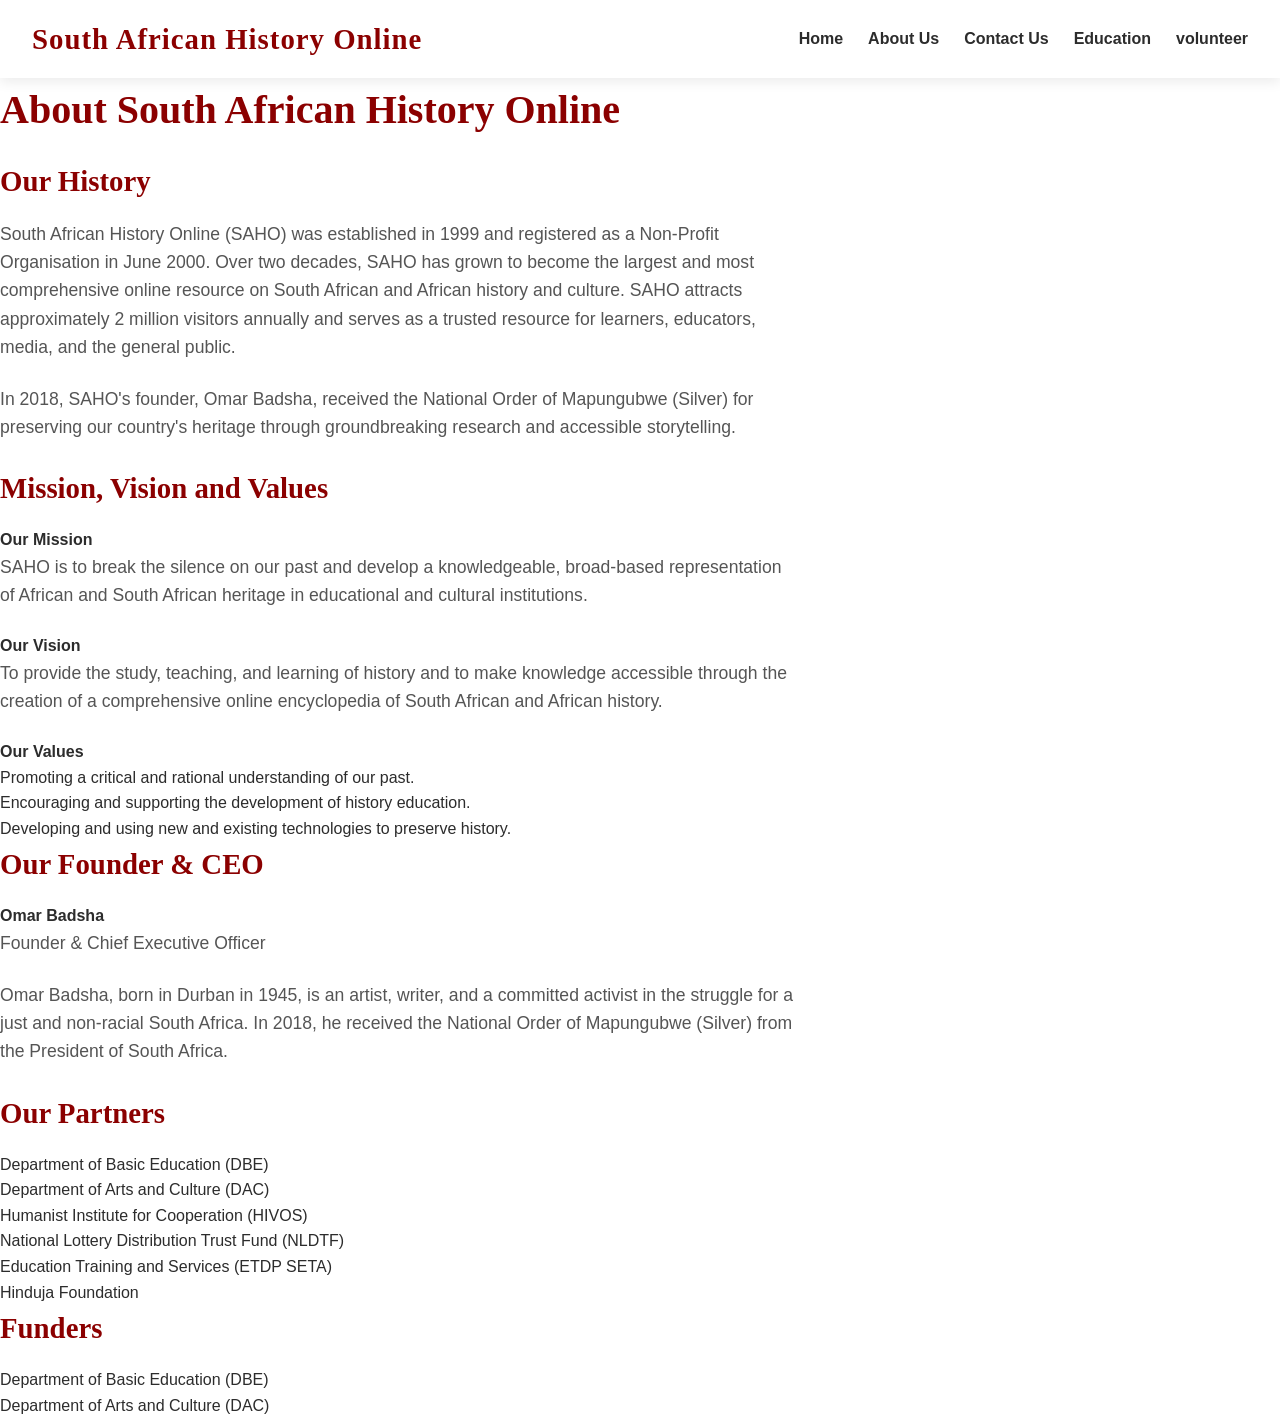
==== about.html @ 669ac206 "git push" ====
<!DOCTYPE html>
<html lang="en">
<head>
    <meta charset="UTF-8">
    <meta name="viewport" content="width=device-width, initial-scale=1.0">
    <link rel="stylesheet" href="style.css">
    
    <title>South African History Online</title>
    
</head>
<body>

    
<header>
<a>
           
<h1>South African History Online</h1>
</a>
        
<nav>
    <ul>
    <li><a href="index.html">Home</a></li>
    <li><a href="about.html">About Us</a></li>
    <li><a href="contact.html">Contact Us</a></li>
    <li><a href="education.html">Education</a></li>
    <li><a href="volunteer.html">volunteer</a></li>
                
    </ul>
</nav>


    </header>
<section id="about-us">
           
<h2>About South African History Online</h2>

            
    
<section>
    <h3>Our History</h3>
    <p>South African History Online (SAHO) was established in 1999 and registered as a Non-Profit Organisation in June 2000. Over two decades, SAHO has grown to become the largest and most comprehensive online resource on South African and African history and culture. SAHO attracts approximately 2 million visitors annually and serves as a trusted resource for learners, educators, media, and the general public.</p>
    <p>In 2018, SAHO's founder, Omar Badsha, received the National Order of Mapungubwe (Silver) for preserving our country's heritage through groundbreaking research and accessible storytelling.</p>
</section>

    <section>
     <h3>Mission, Vision and Values</h3>

<article>
    <h4>Our Mission</h4>
    <p>SAHO is to break the silence on our past and develop a knowledgeable, broad-based representation of African and South African heritage in educational and cultural institutions.</p>
     </article>

 <article>
    <h4>Our Vision</h4>
    <p>To provide the study, teaching, and learning of history and to make knowledge accessible through the creation of a comprehensive online encyclopedia of South African and African history.</p>
    </article>

    <article>
    <h4>Our Values</h4>
        <ul>
    <li>Promoting a critical and rational understanding of our past.</li>
    <li>Encouraging and supporting the development of history education.</li>
    <li>Developing and using new and existing technologies to preserve history.</li>
        </ul>
    </article>
    </section>

    <section>
    <h3>Our Founder & CEO</h3>
        <article>
        <h4>Omar Badsha</h4>
        <p>Founder & Chief Executive Officer</p>
        <p>Omar Badsha, born in Durban in 1945, is an artist, writer, and a committed activist in the struggle for a just and non-racial South Africa. In 2018, he received the National Order of Mapungubwe (Silver) from the President of South Africa.</p>
    </article>
     </section>

    <section>
    <h3>Our Partners</h3>
    <ul>
        <li>Department of Basic Education (DBE)</li>
        <li>Department of Arts and Culture (DAC)</li>
        <li>Humanist Institute for Cooperation (HIVOS)</li>
        <li>National Lottery Distribution Trust Fund (NLDTF)</li>
        <li>Education Training and Services (ETDP SETA)</li>
        <li>Hinduja Foundation</li>
        </ul>
    </section>

   
    <section>
        
    <h3>Funders</h3>
    <ul>
     <li>Department of Basic Education (DBE)</li>
    <li>Department of Arts and Culture (DAC)</li>
                    
    </ul>
    </section>
        </section>
---- style.css ----
/* --- GLOBAL RESET & FONTS --- */
* {
    margin: 0;
    padding: 0;
    box-sizing: border-box;
}

:root {
    --primary-red: #8B0000; /* Deep SAHO Red */
    --accent-gold: #D4AF37; /* Historical Gold */
    --text-dark: #2c2c2c;
    --text-light: #555555;
    --white: #ffffff;
    --font-heading: 'Georgia', 'Times New Roman', serif;
    --font-body: 'Segoe UI', Tahoma, Geneva, Verdana, sans-serif;
}

body {
    font-family: var(--font-body);
    color: var(--text-dark);
    line-height: 1.6;
    /* Smooth scrolling for a better user experience */
    scroll-behavior: smooth; 
}

/* --- HEADER & NAVIGATION (Same on all pages) --- */
header {
    background-color: var(--white);
    box-shadow: 0 4px 12px rgba(0,0,0,0.08);
    padding: 1rem 2rem;
    display: flex;
    justify-content: space-between;
    align-items: center;
    flex-wrap: wrap;
    position: sticky;
    top: 0;
    z-index: 1000;
}

header h1 {
    font-family: var(--font-heading);
    color: var(--primary-red);
    font-size: 1.8rem;
    letter-spacing: 1px;
}

nav ul {
    list-style: none;
    display: flex;
    gap: 25px;
}

nav a {
    text-decoration: none;
    color: var(--text-dark);
    font-weight: 600;
    font-size: 1rem;
    transition: all 0.3s ease;
    padding-bottom: 5px;
}

nav a:hover {
    color: var(--primary-red);
    border-bottom: 3px solid var(--accent-gold);
}

/* --- CREATIVE PAGE BACKGROUNDS --- */
/* Each page gets a unique soft, warm background color */
.bg-home { background-color: #fdfbf7; } /* Warm Cream */
.bg-about { background-color: #f4f8f4; } /* Soft Sage/Forest tint */
.bg-contact { background-color: #f0f5fa; } /* Soft Sky/Blue tint */
.bg-education { background-color: #fcf5eb; } /* Soft Amber/Parchment */
.bg-volunteer { background-color: #f9f4f6; } /* Soft Rose/Plum tint */

/* --- MAIN CONTENT LAYOUT (Centers everything) --- */
main {
    max-width: 1000px;
    margin: 0 auto;
    padding: 4rem 2rem;
    display: flex;
    flex-direction: column;
    align-items: center; /* Centers content horizontally */
    text-align: center;
}

h2, h3 {
    font-family: var(--font-heading);
    color: var(--primary-red);
    margin-bottom: 1rem;
}

h2 { font-size: 2.5rem; }
h3 { font-size: 1.8rem; }

p {
    font-size: 1.1rem;
    color: var(--text-light);
    margin-bottom: 1.5rem;
    max-width: 800px; /* Keeps paragraphs readable */
}

/* --- IMAGE STYLING (Creative & Centered) --- */
.centered-image {
    max-width: 100%;
    height: auto;
    border-radius: 15px;
    box-shadow: 0 10px 30px rgba(0,0,0,0.15);
    margin-bottom: 2rem;
    transition: transform 0.3s ease;
    border: 5px solid var(--white);
}

.centered-image:hover {
    transform: scale(1.02);
}

/* --- FORM STYLING (For Contact & Volunteer pages) --- */
form {
    width: 100%;
    max-width: 600px;
    background: var(--white);
    padding: 2rem;
    border-radius: 15px;
    box-shadow: 0 5px 20px rgba(0,0,0,0.05);
    text-align: left;
    margin-top: 2rem;
}

input, textarea {
    width: 100%;
    padding: 12px;
    margin-bottom: 1rem;
    border: 1px solid #ddd;
    border-radius: 8px;
    font-family: var(--font-body);
}

button, .btn-primary {
    background-color: var(--primary-red);
    color: var(--white);
    border: none;
    padding: 12px 30px;
    border-radius: 30px;
    font-size: 1rem;
    font-weight: bold;
    cursor: pointer;
    transition: background 0.3s ease;
    text-decoration: none;
    display: inline-block;
}

button:hover, .btn-primary:hover {
    background-color: var(--accent-gold);
    color: var(--text-dark);
}

/* --- FOOTER WITH QUICK LINKS --- */
footer {
    background-color: #1a1a1a;
    color: var(--white);
    padding: 3rem 2rem 1rem 2rem;
    margin-top: auto;
}

.footer-content {
    display: grid;
    grid-template-columns: repeat(auto-fit, minmax(250px, 1fr));
    gap: 2rem;
    max-width: 1000px;
    margin: 0 auto;
    text-align: center;
}

.footer-column h3 {
    color: var(--accent-gold);
    font-size: 1.3rem;
    margin-bottom: 1.5rem;
}

.footer-column ul {
    list-style: none;
}

.footer-column ul li {
    margin-bottom: 0.8rem;
}

.footer-column a {
    color: #cccccc;
    text-decoration: none;
    transition: color 0.3s ease;
}

.footer-column a:hover {
    color: var(--accent-gold);
    padding-left: 5px;
}

.copyright {
    text-align: center;
    margin-top: 3rem;
    padding-top: 1.5rem;
    border-top: 1px solid #333;
    font-size: 0.9rem;
    color: #888;
}

/* --- RESPONSIVE DESIGN --- */
@media (max-width: 768px) {
    header { flex-direction: column; gap: 1rem; }
    nav ul { flex-direction: column; text-align: center; gap: 10px; }
    h2 { font-size: 2rem; }
}
/* --- INNER PAGE LAYOUT (About, Education, etc) --- */
.page-container {
    max-width: 1000px;
    margin: 0 auto; /* Centers the whole block horizontally */
    padding: 3rem 2rem;
    text-align: center; /* Centers the text */
}

.page-title {
    font-family: var(--font-heading);
    color: var(--primary-color);
    font-size: 2.5rem;
    margin-bottom: 1rem;
}

/* Centered Images for About Page */
.about-image {
    display: block;
    margin: 2rem auto; /* Centers the image */
    max-width: 100%;
    height: auto;
    border-radius: 15px;
    box-shadow: 0 6px 12px rgba(0,0,0,0.15); /* Adds a nice shadow */
    border: 4px solid var(--white);
}

/* Text block to keep paragraphs readable */
.text-block {
    max-width: 800px;
    margin: 0 auto 2rem auto;
    text-align: center;
}

.text-block p {
    font-size: 1.1rem;
    color: var(--text-light);
    margin-bottom: 1.5rem;
}

/* Education Grid Layout */
.education-grid {
    display: grid;
    grid-template-columns: repeat(auto-fit, minmax(300px, 1fr));
    gap: 2rem;
    margin-top: 3rem;
}

.education-card {
    background: var(--white);
    padding: 1.5rem;
    border-radius: 12px;
    box-shadow: 0 4px 10px rgba(0,0,0,0.08);
    transition: transform 0.3s ease;
}

.education-card:hover {
    transform: translateY(-5px); /* Lifts the card slightly when hovering */
}

.education-card img {
    width: 100%;
    height: 200px;
    object-fit: cover; /* Ensures images don't stretch weirdly */
    border-radius: 8px;
    margin-bottom: 1rem;
}

.education-card h3 {
    font-family: var(--font-heading);
    color: var(--primary-color);
    margin-bottom: 0.5rem;
}
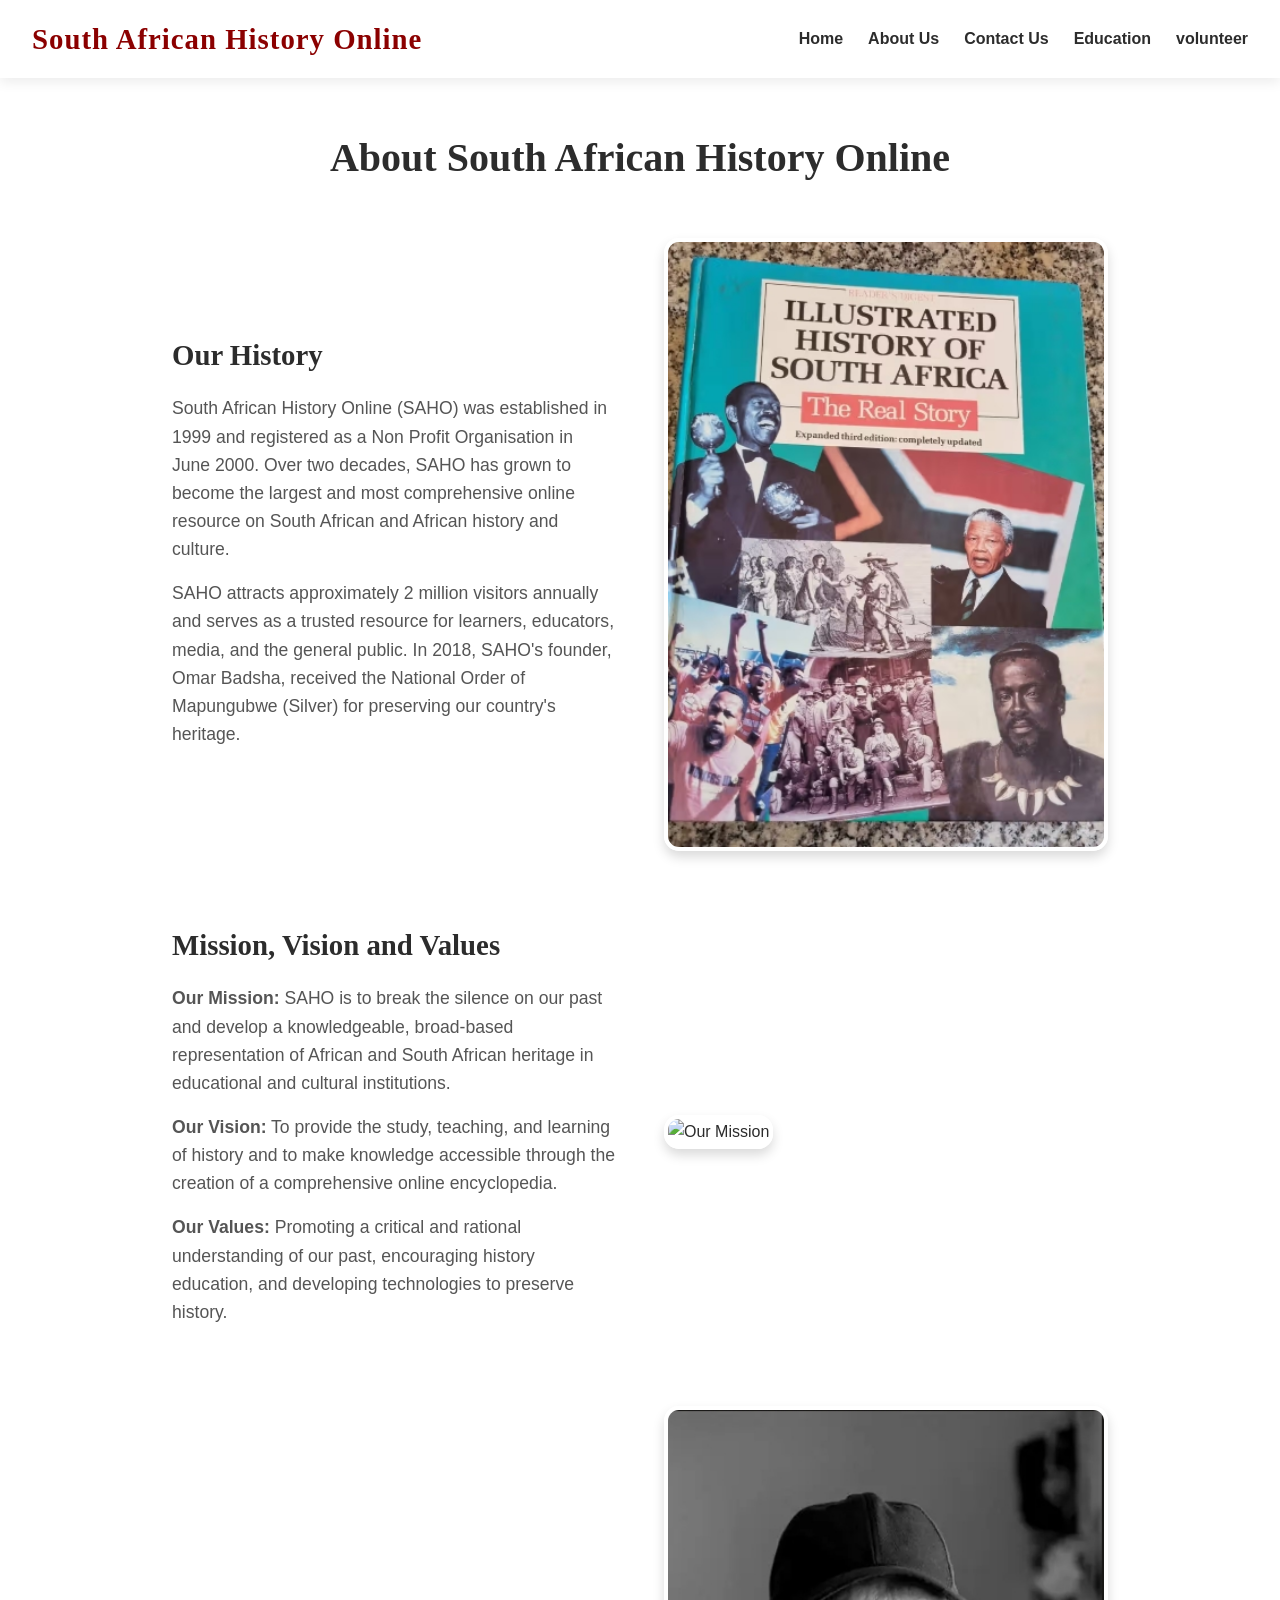
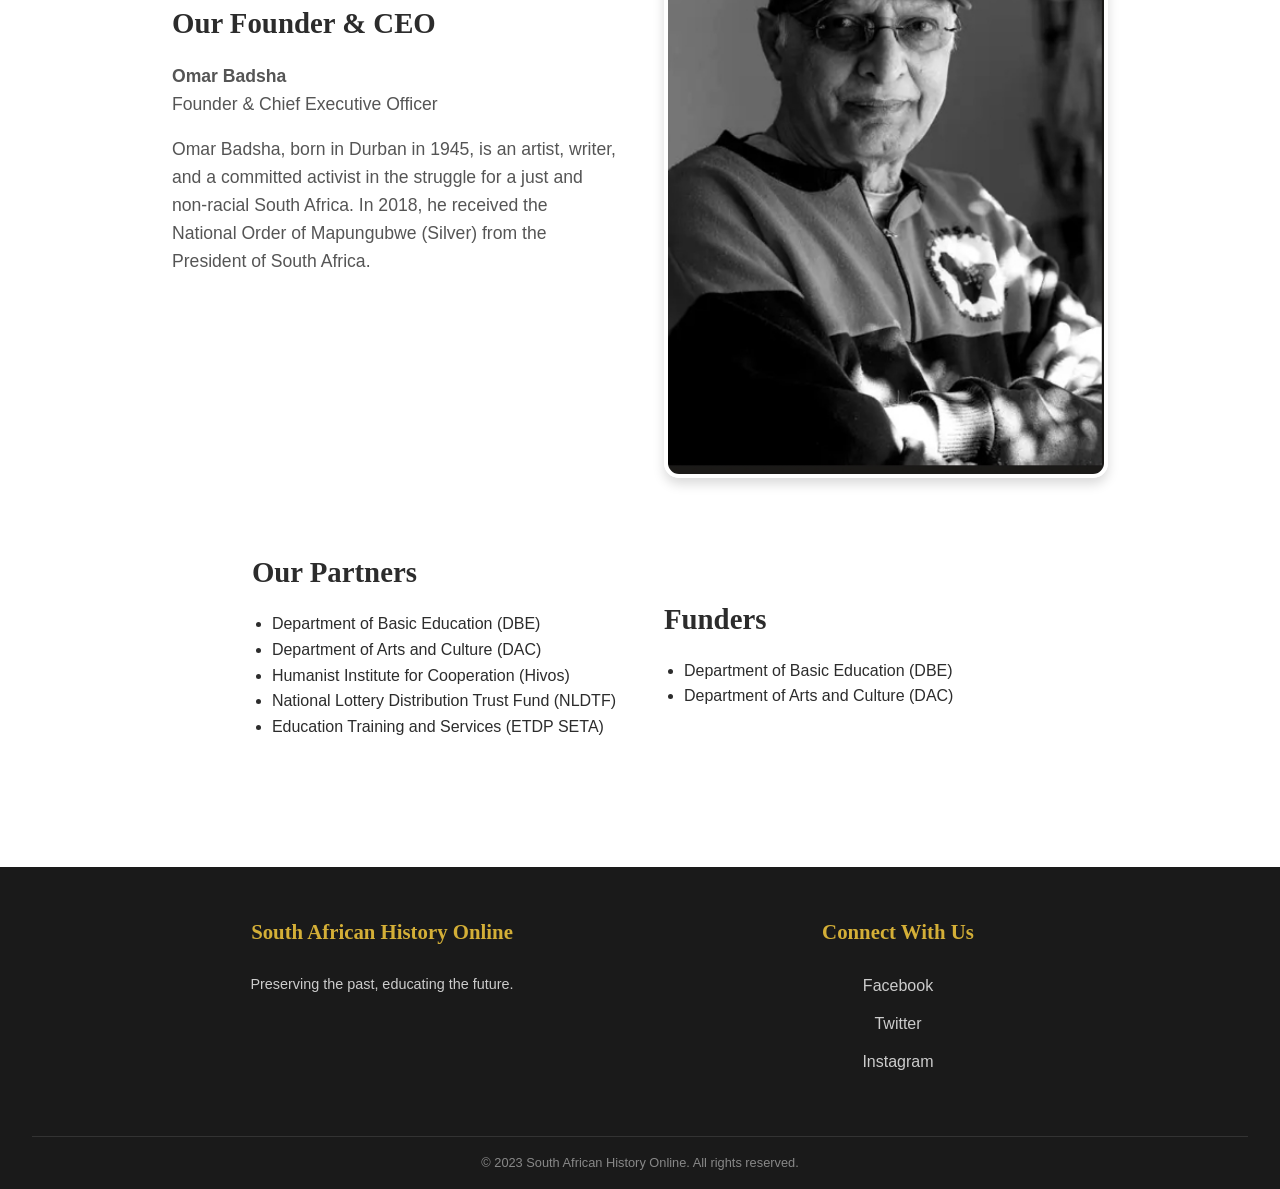
==== commit 66ec85f7: "https://github.com/tshiamocarol-png/st10484641-part2/tree/https/github.com/tshiamocarol-png/st104846" ====
--- a/about.html
+++ b/about.html
@@ -30,70 +30,99 @@
 
 
     </header>
-<section id="about-us">
-           
-<h2>About South African History Online</h2>
+<section id="about">
+             
+    <main class="page-container">
+        
+        <h2 class="page-title" style="text-align: center; margin-bottom: 3rem;">About South African History Online</h2>
+        
+        
+        <div class="about-grid-section">
+            <div class="about-text-col">
+                <h3>Our History</h3>
+                <p>
+                    South African History Online (SAHO) was established in 1999 and registered as a Non Profit Organisation in June 2000. Over two decades, SAHO has grown to become the largest and most comprehensive online resource on South African and African history and culture.
+                </p>
+                <p>
+                    SAHO attracts approximately 2 million visitors annually and serves as a trusted resource for learners, educators, media, and the general public. In 2018, SAHO's founder, Omar Badsha, received the National Order of Mapungubwe (Silver) for preserving our country's heritage.
+                </p>
+            </div>
+            <div class="about-image-col">
+                
+                <img src="images/images/history pic.jpeg" alt="South African History">
+            </div>
+        </div>
 
+        
+        <div class="about-grid-section reverse">
+            <div class="about-text-col">
+                <h3>Mission, Vision and Values</h3>
+                <p><strong>Our Mission:</strong> SAHO is to break the silence on our past and develop a knowledgeable, broad-based representation of African and South African heritage in educational and cultural institutions.</p>
+                <p><strong>Our Vision:</strong> To provide the study, teaching, and learning of history and to make knowledge accessible through the creation of a comprehensive online encyclopedia.</p>
+                <p><strong>Our Values:</strong> Promoting a critical and rational understanding of our past, encouraging history education, and developing technologies to preserve history.</p>
+            </div>
+            <div class="about-image-col">
+              
+                <img src="images/mission-image.jpg" alt="Our Mission">
+            </div>
+        </div>
+
+        
+        <div class="about-grid-section">
+            <div class="about-text-col">
+                <h3>Our Founder & CEO</h3>
+                <p><strong>Omar Badsha</strong><br>Founder & Chief Executive Officer</p>
+                <p>Omar Badsha, born in Durban in 1945, is an artist, writer, and a committed activist in the struggle for a just and non-racial South Africa. In 2018, he received the National Order of Mapungubwe (Silver) from the President of South Africa.</p>
+            </div>
+            <div class="about-image-col">
+                
+                <img src="images/images/owner founder.jpeg" alt="Omar Badsha - Founder">
+            </div>
+        </div>
+
+       
+        <div class="about-grid-section reverse">
+            <div class="about-text-col">
+                <h3>Our Partners</h3>
+                <ul style="margin-left: 20px; margin-bottom: 1rem;">
+                    <li>Department of Basic Education (DBE)</li>
+                    <li>Department of Arts and Culture (DAC)</li>
+                    <li>Humanist Institute for Cooperation (Hivos)</li>
+                    <li>National Lottery Distribution Trust Fund (NLDTF)</li>
+                    <li>Education Training and Services (ETDP SETA)</li>
+                </ul>
+            </div>
+            <div class="about-text-col">
+                <h3>Funders</h3>
+                <ul style="margin-left: 20px;">
+                    <li>Department of Basic Education (DBE)</li>
+                    <li>Department of Arts and Culture (DAC)</li>
+                </ul>
+            </div>
+        </div>
+
+    </main>
+<footer>
+        <div class="footer-content">
             
-    
-<section>
-    <h3>Our History</h3>
-    <p>South African History Online (SAHO) was established in 1999 and registered as a Non-Profit Organisation in June 2000. Over two decades, SAHO has grown to become the largest and most comprehensive online resource on South African and African history and culture. SAHO attracts approximately 2 million visitors annually and serves as a trusted resource for learners, educators, media, and the general public.</p>
-    <p>In 2018, SAHO's founder, Omar Badsha, received the National Order of Mapungubwe (Silver) for preserving our country's heritage through groundbreaking research and accessible storytelling.</p>
-</section>
+            
+            <div class="footer-column">
+                <h3>South African History Online</h3>
+                <p style="color: #ccc; font-size: 0.9rem;">Preserving the past, educating the future.</p>
+            </div>
 
-    <section>
-     <h3>Mission, Vision and Values</h3>
+            <div class="footer-column">
+                <h3>Connect With Us</h3>
+                <ul>
+                    <li><a href="#">Facebook</a></li>
+                    <li><a href="#">Twitter</a></li>
+                    <li><a href="#">Instagram</a></li>
+                </ul>
+            </div>
 
-<article>
-    <h4>Our Mission</h4>
-    <p>SAHO is to break the silence on our past and develop a knowledgeable, broad-based representation of African and South African heritage in educational and cultural institutions.</p>
-     </article>
-
- <article>
-    <h4>Our Vision</h4>
-    <p>To provide the study, teaching, and learning of history and to make knowledge accessible through the creation of a comprehensive online encyclopedia of South African and African history.</p>
-    </article>
-
-    <article>
-    <h4>Our Values</h4>
-        <ul>
-    <li>Promoting a critical and rational understanding of our past.</li>
-    <li>Encouraging and supporting the development of history education.</li>
-    <li>Developing and using new and existing technologies to preserve history.</li>
-        </ul>
-    </article>
-    </section>
-
-    <section>
-    <h3>Our Founder & CEO</h3>
-        <article>
-        <h4>Omar Badsha</h4>
-        <p>Founder & Chief Executive Officer</p>
-        <p>Omar Badsha, born in Durban in 1945, is an artist, writer, and a committed activist in the struggle for a just and non-racial South Africa. In 2018, he received the National Order of Mapungubwe (Silver) from the President of South Africa.</p>
-    </article>
-     </section>
-
-    <section>
-    <h3>Our Partners</h3>
-    <ul>
-        <li>Department of Basic Education (DBE)</li>
-        <li>Department of Arts and Culture (DAC)</li>
-        <li>Humanist Institute for Cooperation (HIVOS)</li>
-        <li>National Lottery Distribution Trust Fund (NLDTF)</li>
-        <li>Education Training and Services (ETDP SETA)</li>
-        <li>Hinduja Foundation</li>
-        </ul>
-    </section>
-
-   
-    <section>
+        </div>
         
-    <h3>Funders</h3>
-    <ul>
-     <li>Department of Basic Education (DBE)</li>
-    <li>Department of Arts and Culture (DAC)</li>
-                    
-    </ul>
-    </section>
-        </section>
+        <div class="copyright">
+            &copy; 2023 South African History Online. All rights reserved.
+        </div>
+    </footer>
--- a/style.css
+++ b/style.css
@@ -205,18 +205,18 @@
     color: #888;
 }
 
-/* --- RESPONSIVE DESIGN --- */
+
 @media (max-width: 768px) {
     header { flex-direction: column; gap: 1rem; }
     nav ul { flex-direction: column; text-align: center; gap: 10px; }
     h2 { font-size: 2rem; }
 }
-/* --- INNER PAGE LAYOUT (About, Education, etc) --- */
+
 .page-container {
     max-width: 1000px;
-    margin: 0 auto; /* Centers the whole block horizontally */
+    margin: 0 auto; 
     padding: 3rem 2rem;
-    text-align: center; /* Centers the text */
+    text-align: center; 
 }
 
 .page-title {
@@ -226,18 +226,18 @@
     margin-bottom: 1rem;
 }
 
-/* Centered Images for About Page */
+
 .about-image {
     display: block;
-    margin: 2rem auto; /* Centers the image */
+    margin: 2rem auto; 
     max-width: 100%;
     height: auto;
     border-radius: 15px;
-    box-shadow: 0 6px 12px rgba(0,0,0,0.15); /* Adds a nice shadow */
+    box-shadow: 0 6px 12px rgba(0,0,0,0.15); 
     border: 4px solid var(--white);
 }
 
-/* Text block to keep paragraphs readable */
+
 .text-block {
     max-width: 800px;
     margin: 0 auto 2rem auto;
@@ -250,7 +250,7 @@
     margin-bottom: 1.5rem;
 }
 
-/* Education Grid Layout */
+
 .education-grid {
     display: grid;
     grid-template-columns: repeat(auto-fit, minmax(300px, 1fr));
@@ -267,19 +267,71 @@
 }
 
 .education-card:hover {
-    transform: translateY(-5px); /* Lifts the card slightly when hovering */
-}
-
-.education-card img {
-    width: 100%;
-    height: 200px;
-    object-fit: cover; /* Ensures images don't stretch weirdly */
-    border-radius: 8px;
-    margin-bottom: 1rem;
-}
+    transform: translateY(-5px); 
+}
+
+    
 
 .education-card h3 {
     font-family: var(--font-heading);
     color: var(--primary-color);
     margin-bottom: 0.5rem;
+}
+
+
+
+.copyright {
+    text-align: center;
+    margin-top: 3rem;
+    padding-top: 1rem;
+    border-top: 1px solid #333;
+    font-size: 0.8rem;
+    color: #888;
+}
+
+
+.about-grid-section {
+    display: grid;
+    grid-template-columns: 1fr 1fr; 
+    gap: 3rem; 
+    align-items: center; 
+    margin-bottom: 4rem; 
+    text-align: left; 
+}
+
+.about-grid-section.reverse .about-image-col {
+    order: 2;
+}
+.about-grid-section.reverse .about-text-col {
+    order: 1;
+}
+
+.about-image-col img {
+    width: 100%;
+    height: auto;
+    border-radius: 15px;
+    box-shadow: 0 6px 12px rgba(0,0,0,0.15);
+    border: 4px solid var(--white);
+}
+
+.about-text-col h3 {
+    font-family: var(--font-heading);
+    color: var(--primary-color);
+    font-size: 1.8rem;
+    margin-bottom: 1rem;
+}
+
+.about-text-col p {
+    margin-bottom: 1rem;
+}
+
+
+@media (max-width: 768px) {
+    .about-grid-section {
+        grid-template-columns: 1fr; 
+        gap: 1.5rem;
+    }
+    .about-grid-section.reverse .about-image-col {
+        order: 0; 
+    }
 }
